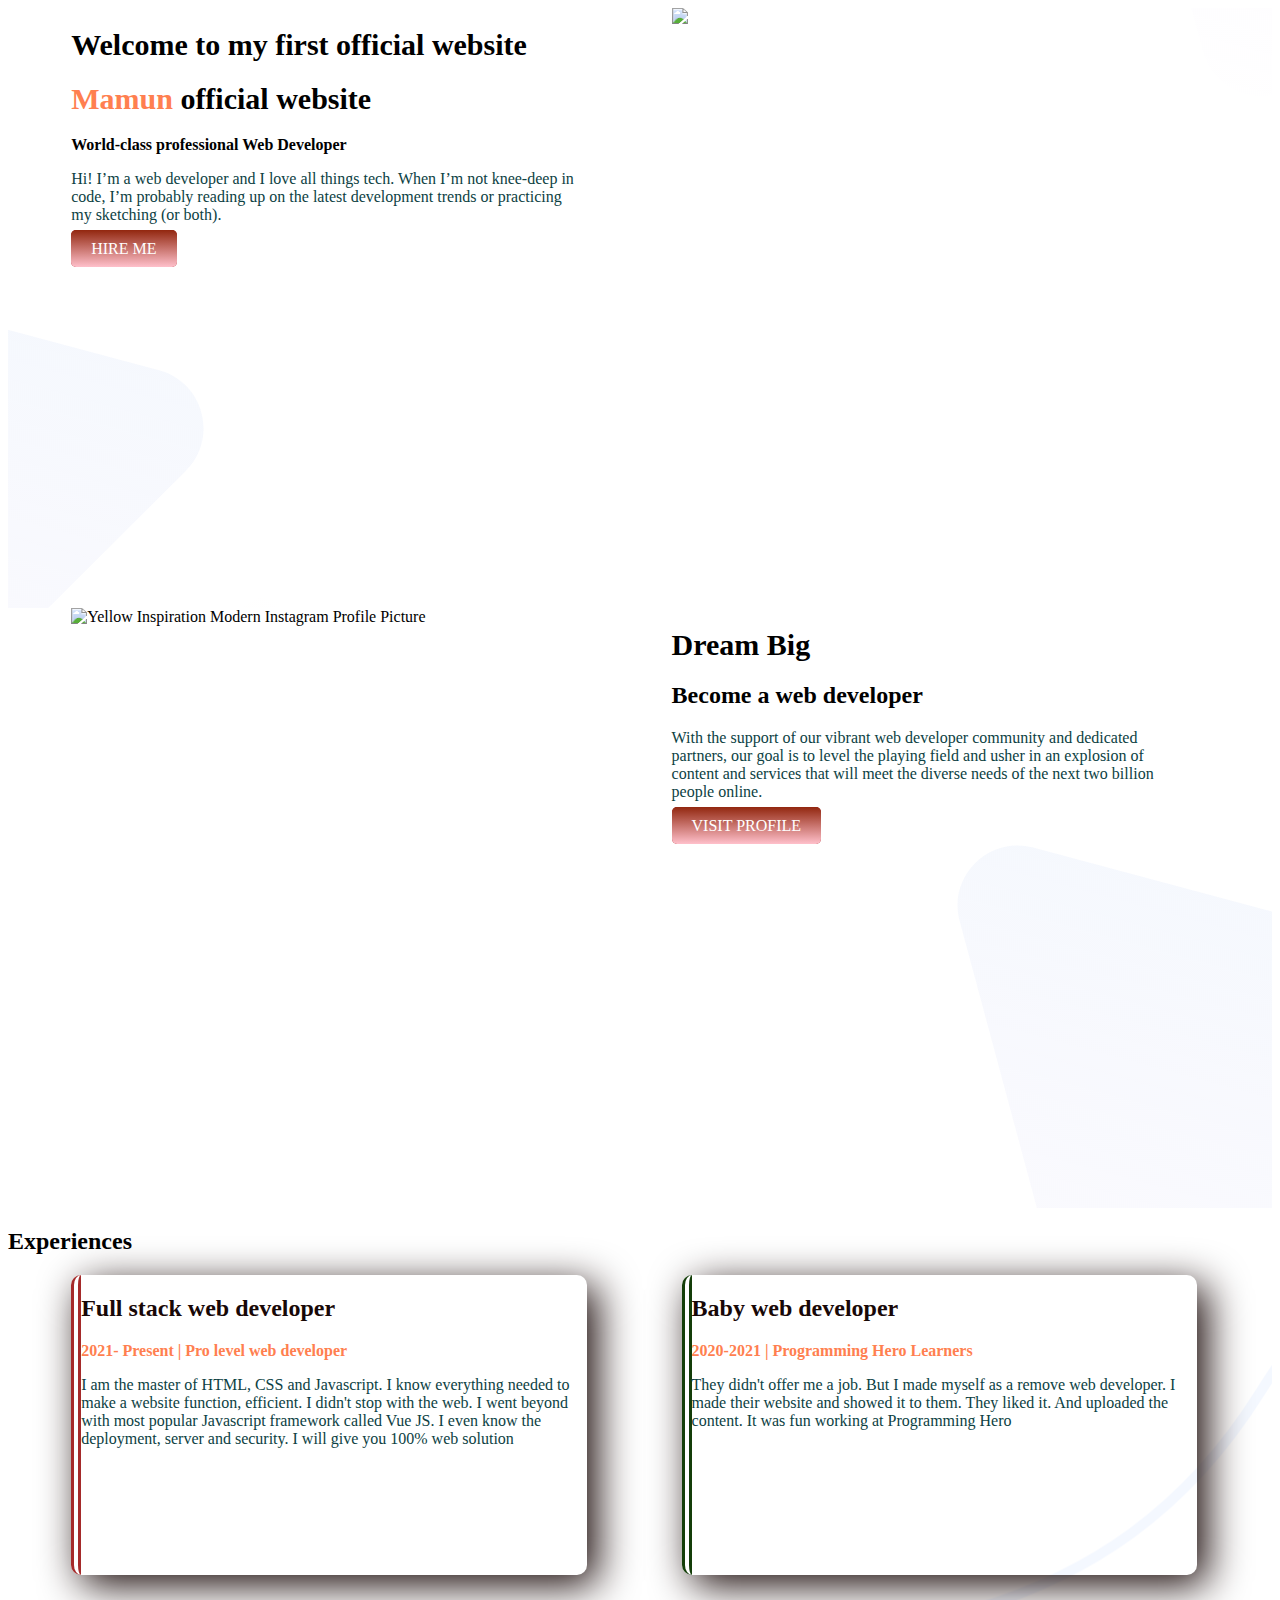
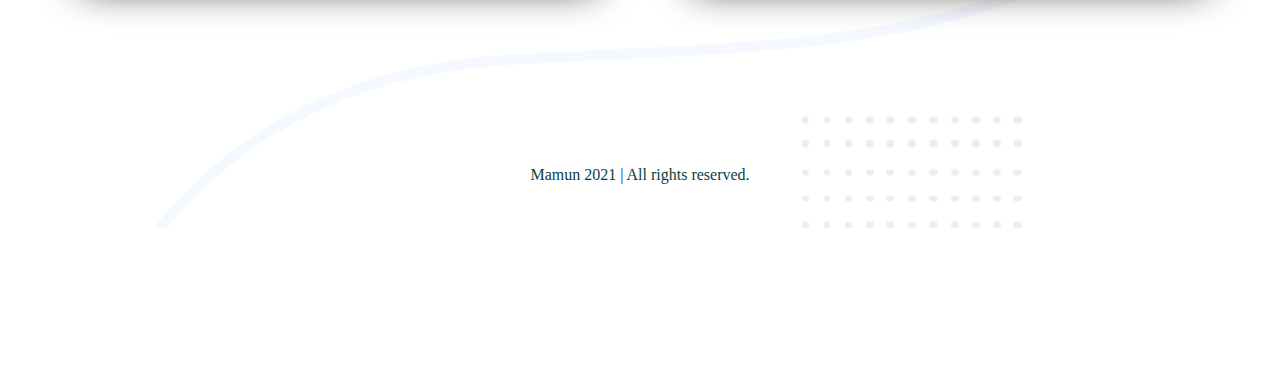
==== My site.html @ 72e61e0a "update" ====
<!DOCTYPE html>
<html lang="en">
<head>
    <meta charset="UTF-8">
    <meta name="viewport" content="width=device-width, initial-scale=1.0">
    <title>My site</title>
    <link rel="stylesheet" href="Style.css">
    <link rel="preconnect" href="https://fonts.googleapis.com">
    <link rel="preconnect" href="https://fonts.gstatic.com" crossorigin>
    <link href="https://fonts.googleapis.com/css2?family=Oswald:wght@200..700&family=Poetsen+One&display=swap" rel="stylesheet">

</head>
<body>
    <section class="introduction">
        <div class="half-width">
            <h1>Welcome to my first official website</h1>
            <h1><span class="name-highlight">Mamun</span> official website</h1>
            <h3>World-class professional Web Developer</h3>
            <p>Hi! I’m a web developer and I love all things tech. When I’m not knee-deep in code, I’m probably reading up on the latest development trends or practicing my sketching (or both).</p>
            <a class="link-button" href="https://www.facebook.com/MamunRuman1234" target="_blank">HIRE ME</a>
        </div>

    <div class="half-width">
        <img src="D:\______MAMUN ONLY______\Web development course\Personal Project\web-portfolio-project\html & css for site\Images\Images myself\Red Gradient Profile Photo Instagram Post.png">
        </div>
    </section>

    <section class="middle">
        <div class="dream-area">
            <img src="D:\______MAMUN ONLY______\Web development course\Personal Project\web-portfolio-project\html & css for site\Images\Images myself\Yellow Inspiration Modern Instagram Profile Picture.png" alt="Yellow Inspiration Modern Instagram Profile Picture">
        </div>

        <div class="dream-area">
        <h1>Dream Big</h1>
        <h2>Become a web developer</h2>
        <p>With the support of our vibrant web developer community and dedicated partners, our goal is to level the playing field and usher in an explosion of content and services that will meet the diverse needs of the next two billion people online.</p>
        <a class="link-button" href="https://www.facebook.com/MamunRuman1234" target="_blank"> VISIT PROFILE</a>
        <div>
    </section>

<section class="Conclusion">
<h2> Experiences</h2>
    <div id="border" class="dream-area single-experience">
        <h2> Full stack web developer</h2>
        <h3> <span class="name-highlight"> 2021- Present  |  Pro level web developer</span> </h3>
        <p> I am the master of HTML, CSS and Javascript. I know everything needed to make a website function, efficient. I didn't stop with the web. I went beyond with most popular Javascript framework called Vue JS. I even know the deployment, server and security. I will give you 100% web solution</p>
    </div>

    <div id="border-web" class="dream-area single-experience">
        <h2> Baby web developer</h2>
        <h3> <span class="name-highlight">2020-2021 | Programming Hero Learners</span>  </h3>
        <p>They didn't offer me a job. But I made myself as a remove web developer. I made their website and showed it to them. They liked it. And uploaded the content. It was fun working at Programming Hero</p>
    </div>
    <footer>
        <p> Mamun 2021 | All rights reserved.</p>
    </footer>


</section>
---- Style.css ----
.poetsen-one-regular {
    font-family: "Poetsen One", sans-serif;
    font-weight: 400;
    font-style: normal;
}

h1 {
    font-size: 30px;
}

h3 {
    font-size: 1em;
}

.name-highlight {
    color: coral;
}
p{
    color: rgb(12, 65, 67);
}

.half-width {
    width: 40%;
    float: left;
    margin-left: 5%;
    margin-right: 2.5%;
}

.half-width img {
    width: 100%;
}


.link-button {
    text-decoration: none;
    background-image: linear-gradient(rgb(146, 39, 15), pink);
    color: white;
    background-color: brown;
    padding: 10px 20px;
    border-radius: 5px;
}

section {
    height: 600px;
}

.dream-area{
    width: 40%;
    float: left;
    margin-left: 5%;
    margin-right: 2.5%;
}
.dream-area img{
    width: 100%;
}
.single-experience{
   box-shadow: 10px 10px 40px;
   border-radius: 10px;
   height: 50%;
}
.Conclusion{
    background-image: url("Images/personal-website/header-bg.png");
    background-repeat: no-repeat;
    background-position: right;
}
.introduction {
    background-image: url("Images/personal-website/footer-bg.png");
    background-repeat: no-repeat;
    background-position:top;
}
.middle{
    background-image: url("Images/personal-website/latest-work-bg.png");
    background-repeat: no-repeat;
    background-position:top;
}
#border{
    border-left: 10px solid;
    border-color:brown;
    border-bottom-color: blanchedalmond;
    border-left-style: double;
    color:rgb(24, 8, 7)
}
#border-web{
    border-left: 10px solid;
    border-color:rgb(20, 62, 9);
    border-bottom-color: blanchedalmond;
    border-left-style: double;
    color:rgb(24, 8, 7)
}
footer p{
    text-align: center;
    line-height: 400px;
}
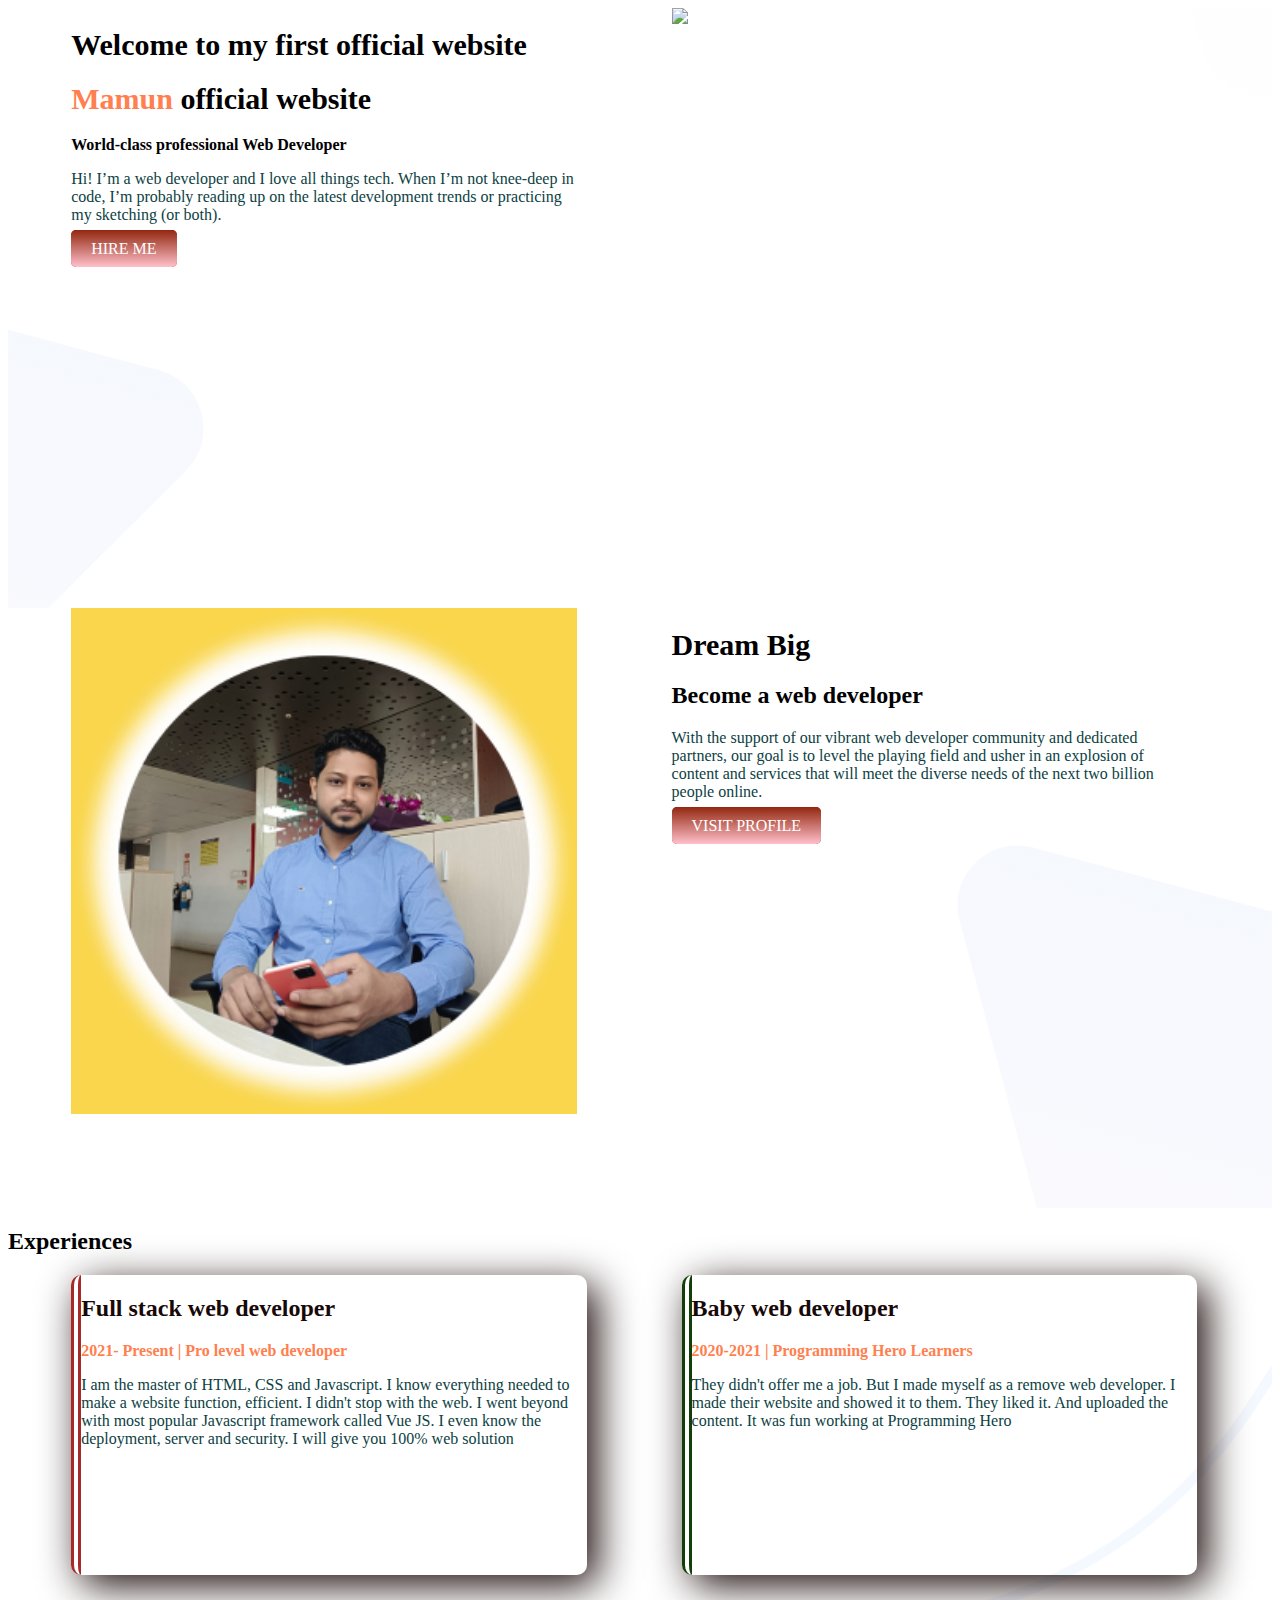
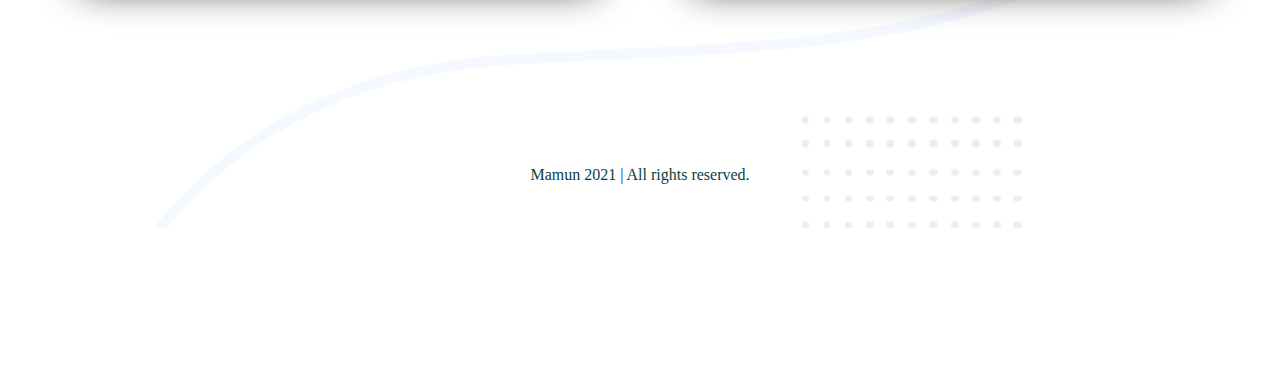
==== commit afd7b242: "updated" ====
--- a/My site.html
+++ b/My site.html
@@ -21,13 +21,13 @@
         </div>
 
     <div class="half-width">
-        <img src="D:\______MAMUN ONLY______\Web development course\Personal Project\web-portfolio-project\html & css for site\Images\Images myself\Red Gradient Profile Photo Instagram Post.png">
+        <img src="D:\______MAMUN ONLY______\Web development course\Personal Project\web-portfolio-project\Images\Images myself\Red Gradient Profile Photo Instagram Post.png">
         </div>
     </section>
 
     <section class="middle">
         <div class="dream-area">
-            <img src="D:\______MAMUN ONLY______\Web development course\Personal Project\web-portfolio-project\html & css for site\Images\Images myself\Yellow Inspiration Modern Instagram Profile Picture.png" alt="Yellow Inspiration Modern Instagram Profile Picture">
+            <img src="Images\Images myself\Yellow Inspiration Modern Instagram Profile Picture.png">
         </div>
 
         <div class="dream-area">
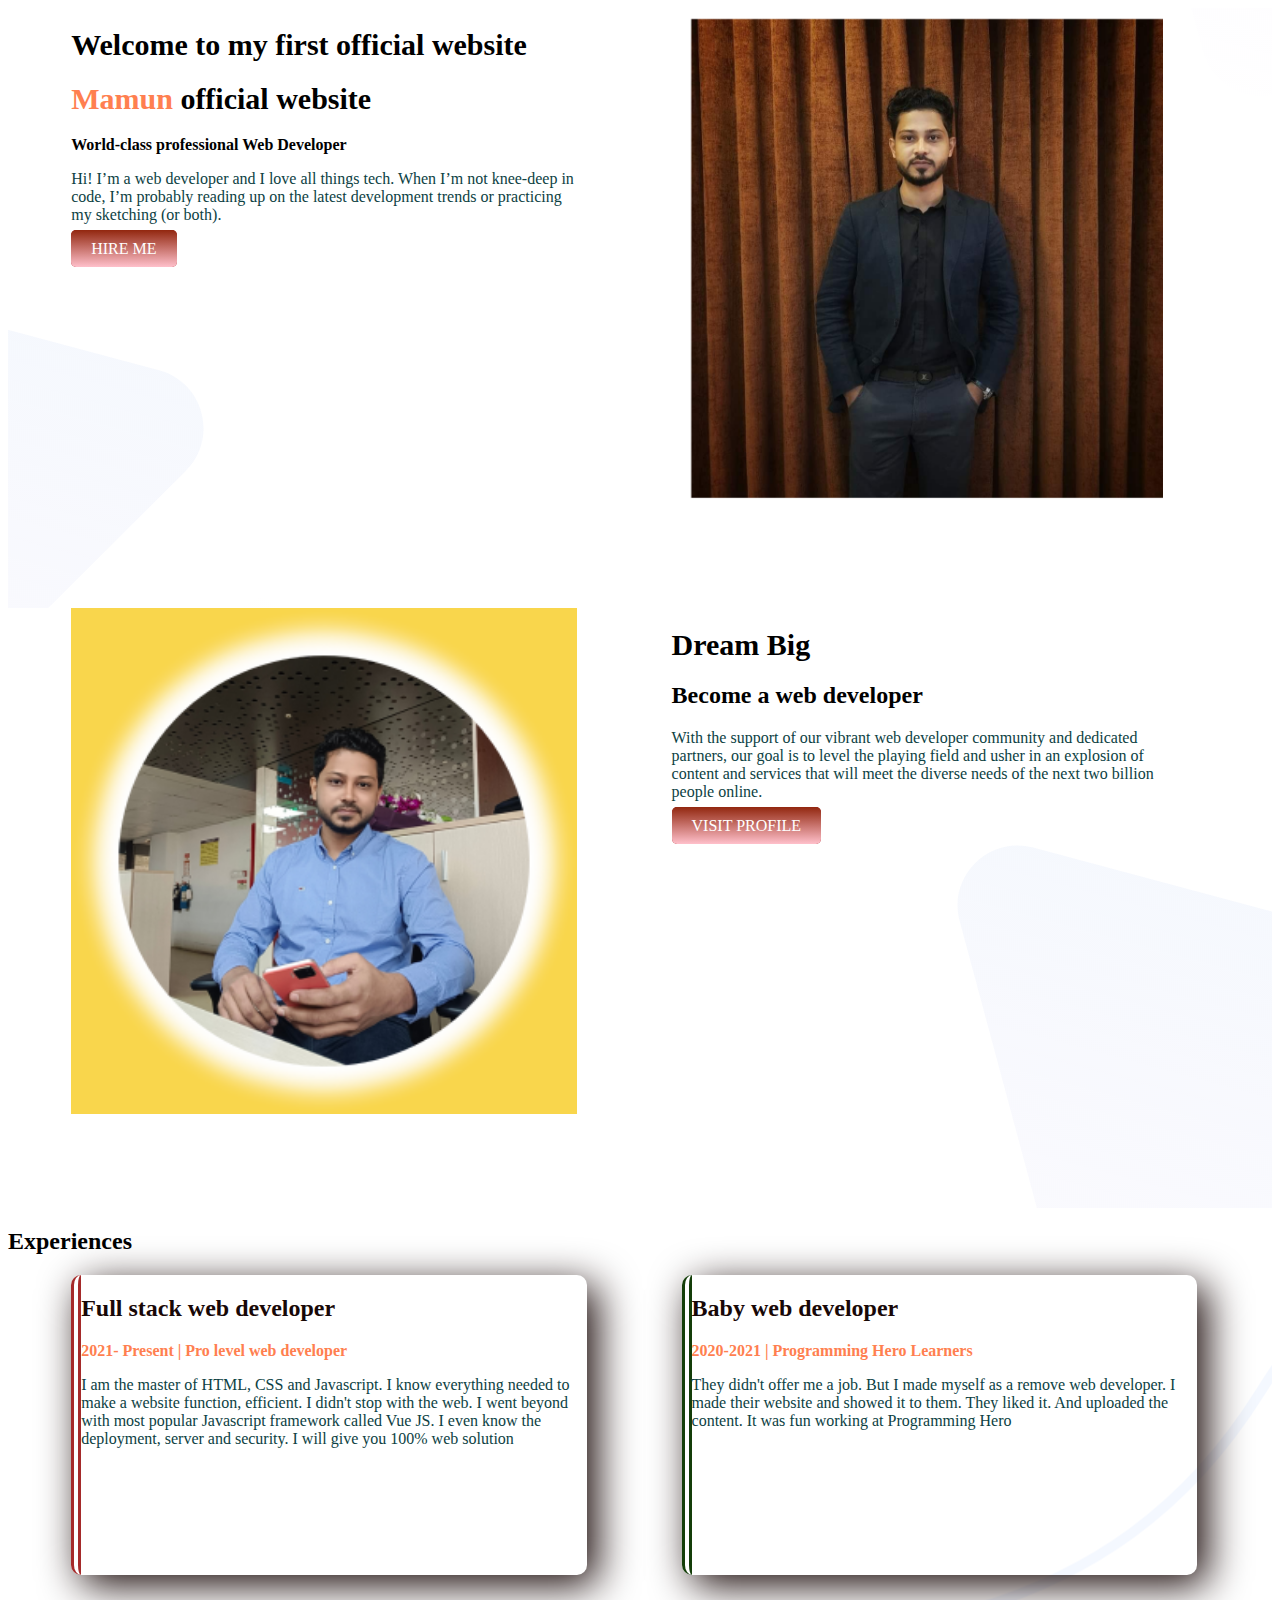
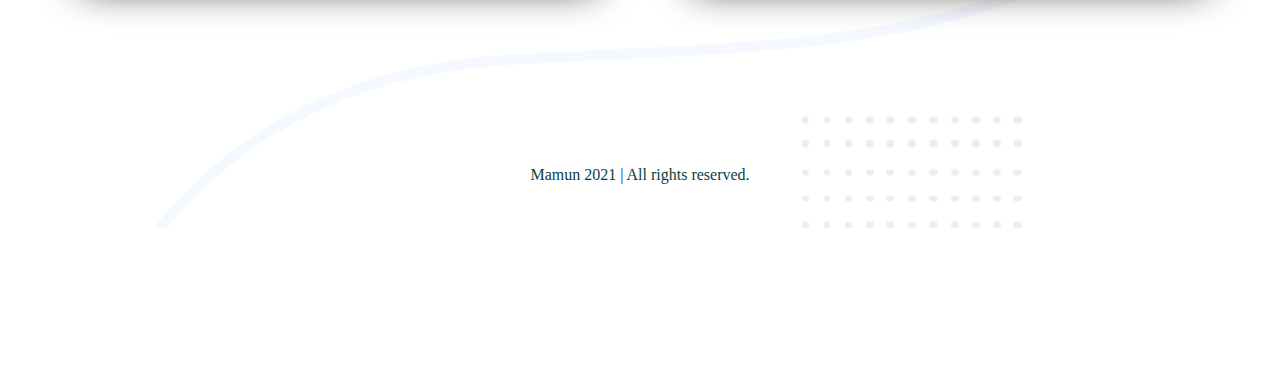
==== commit d3fb4068: "update" ====
--- a/My site.html
+++ b/My site.html
@@ -8,6 +8,7 @@
     <link rel="preconnect" href="https://fonts.googleapis.com">
     <link rel="preconnect" href="https://fonts.gstatic.com" crossorigin>
     <link href="https://fonts.googleapis.com/css2?family=Oswald:wght@200..700&family=Poetsen+One&display=swap" rel="stylesheet">
+    <link rel="html connect"    href="index.html">
 
 </head>
 <body>
@@ -21,7 +22,7 @@
         </div>
 
     <div class="half-width">
-        <img src="D:\______MAMUN ONLY______\Web development course\Personal Project\web-portfolio-project\Images\Images myself\Red Gradient Profile Photo Instagram Post.png">
+        <img src="Images/Images myself/Red Gradient Profile Photo Instagram Post.png">
         </div>
     </section>
 
